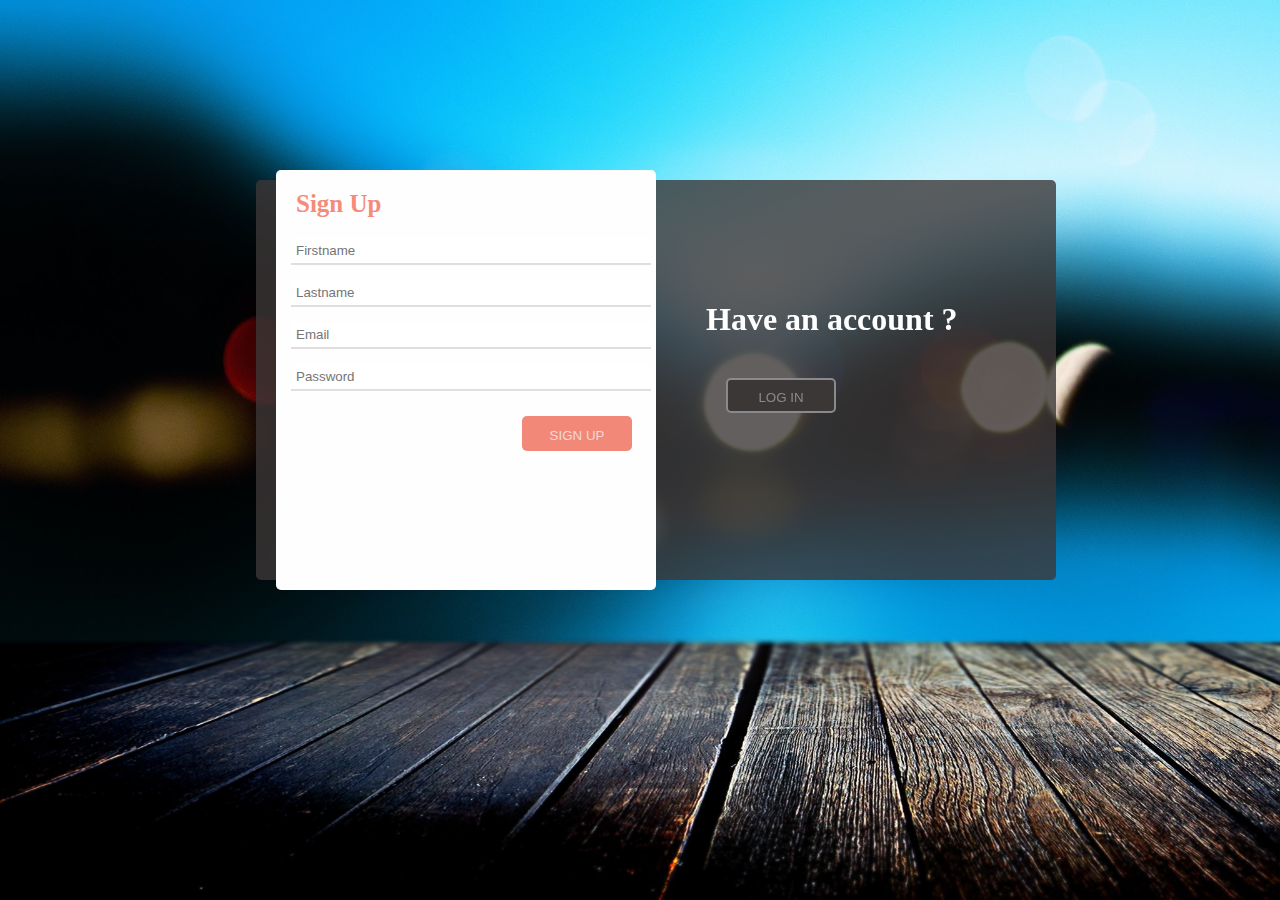
==== Js-RegularExpression/Login.html @ ae949506 "Html Form setup" ====
<!DOCTYPE html>
<html>
<head>
<title>Log in </title>
<link rel="stylesheet" type="text/css" href="login.css">
<meta name="viewport" content="width=device-width, initial-scale=1.0" />
</head>
<body>
<div class = "main">
  <div class="container">
  	<div class="form">

      <div class="signUp  pull-right">
         <h1 >Have an account ?</h1> 
         <br>
         <button class="btn-modifier" id="logIn" type="button">LOG IN</button>
         
      </div>
      <div class="logIn  pull-left">
      	<h1>Don't have an account</h1>
      	<br>
      	<button class="btn-modifier" id="signUp" type="button">SIGN UP</button>
      </div>
      </div>
    <div class="signupLogin" id="Sign-upLog-in" >
    	<div class="signupForm" id="signupForm">
         <h1>Sign Up</h1>
         <form>
          <input class="input-box" type="text" name ="firstname" placeholder="Firstname">
          <br>
          <input class="input-box" type="text" name="lastname" placeholder="Lastname">
          <br>
          <input class="input-box" type="email" name="email" placeholder="Email">
          <br>
          <input class="input-box" type="password" name="password" placeholder="Password">
         </form>
         <button class="signup-btn" type="button">SIGN UP</button>
    	</div>
    	<div class="loginForm" id="loginForm">
        <h1>Log In </h1>
        <form>
         <input class="input-box" type="email" name ="email" placeholder="Email">
         <br>
         <input class="input-box" type="password" name="password" placeholder="Password">
        </form> 
         <button class="signup-btn" type="button">Log in</button>
    	</div>
    </div>  
  </div>
</div>
<script src="https://ajax.googleapis.com/ajax/libs/jquery/1.11.3/jquery.min.js"></script>
    <script src="script1.js"></script>
</body>
</html>
---- Js-RegularExpression/login.css ----
body ,html,head,title {
	
	padding:0;
	margin:0;
	border:0;

}

.main{

	background: url("login.jpg") no-repeat ;
    width: 100%;
    background-size: cover;
        position: fixed;
        height: 100%;
}

.container{
     
	background-color: rgba(60, 55, 55, 0.8);
	top:20%;
    left: 20%;
    height:400px; 
    position: relative;
    width: 800px;
    border-radius: 5px;
    z-index: 999;
    
}

.form{

	
	height: 400px;
	width: 800px;
}

h1{
	color:white;
}


p{  
	padding-right: 60px;
	padding-left: 60px;
}

a{

	text-decoration: none;
}


.logIn{

padding-top: 50px;
width:350px;
display: inline-block;
height: 400px;
margin: 50px ;


}
.signUp{
	padding-top: 50px;
	width: 350px;
	display: inline-block;
    height: 400px;	
    margin-top: 50px;

}
.pull-right{

	float: right;
}

.pull-left{

	float:left;
}

.signupLogin h1{

color:#f68b7a;
font-size: 25px;
margin: 20px ;

}

.signupLogin{
	position:absolute;
	top: -2.5%;
	height: 420px;
	left:20px;
	width: 380px;
	z-index: 1000;
	background-color: rgba(254, 254, 254, 1); 
	transition: all 0.3s ease;
    -webkit-transition: all 0.3s ease;
    -moz-transition: all 0.3s ease;
    border-radius: 5px;
	}

.input-box {
    width: 350px;
    padding: 5px;
    margin-left: 15px;
    border: none;
    border-bottom: 2px solid #e1dde1;
    color: #e1dde1;
    padding: 5px;
    text-decoration: none;
    margin-bottom: 15px;
}

.signup-btn{
	display: inline-block;
    margin-right: 24px;
    float: right;
    padding: 8px;
    margin-top: 10px;
    border-radius: 5px;
    width: 110px;
    height: 35px;
    color: #f3d9d5;
    text-align: center;
    margin-bottom: 0;
    font-weight: 400;
    line-height: 1.42857143;
    white-space: nowrap;
    vertical-align: middle;
    -ms-touch-action: manipulation;
    touch-action: manipulation;
    cursor: pointer;
    -webkit-user-select: none;
    -moz-user-select: none;
    -ms-user-select: none;
    user-select: none;
    background-image: none;
    background-color: #f18878;
    border: 2px solid transparent;
    -webkit-appearance: none;

}

.login-active{

	left: 370px;
    animation-name: loginbox;
    animation-duration: 0.5s;
    animation-timing-function: ease-in-out;
}

.signup-active {
        left: 30px;
    animation-name: signupbox;
    animation-duration: 0.5s;
}

.signupForm{
	display: block;
	top: 150px;
}

.loginForm{
display:none;
top:150px;

}
.signup-active-loginForm{
	display: none;
}

.signup-active-signupForm{
	display: block;
}

.login-active-loginForm{
	display: block;
}
.login-active-signupForm{

	display: none;
}

@-webkit-keyframes loginbox {
    0%   {left:30px;}
    40%  {left:400px;}
    65%  {left:360px;}
    90%  {left:380px;}
    100% {left:370px;}
}

@-webkit-keyframes signupbox {
    0%   {left:370px;}
    40%  {left:0px;}
    65%  {left:40px;}
    90% {left:20px;}
    100% {left:30px;}
}

.btn-modifier {
    padding: 8px;
    margin-left: 20px;
    border-radius: 5px;
    width: 110px;
    height: 35px;
    color: #898a8e;
    text-align: center;
    margin-bottom: 0;
    font-weight: 400;
    line-height: 1.42857143;
    white-space: nowrap;
    vertical-align: middle;
    -ms-touch-action: manipulation;
    touch-action: manipulation;
    cursor: pointer;
    -webkit-user-select: none;
    -moz-user-select: none;
    -ms-user-select: none;
    user-select: none;
    background-image: none;
    background-color: #3c3737;
    border: 2px solid #898a8e;
    -webkit-appearance: none;
}

.loginForm:after {
    content: "";
    display: block;
    clear: both;
}
.signupForm.active {
    display: block;
}

.loginForm.active {
    display: block;
}
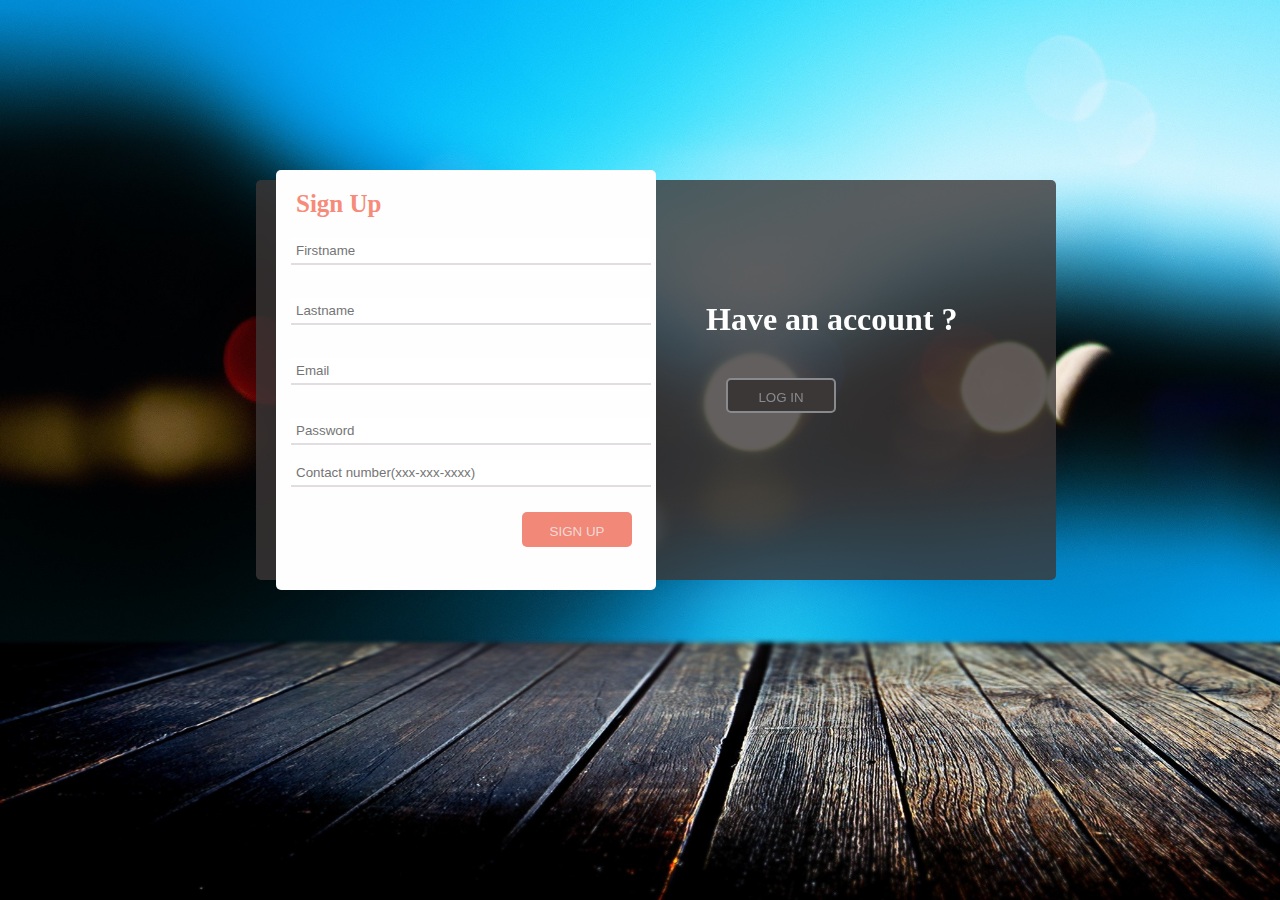
==== commit 1324a23f: "Final added email validation , tel number and password" ====
--- a/Js-RegularExpression/Login.html
+++ b/Js-RegularExpression/Login.html
@@ -26,13 +26,19 @@
     	<div class="signupForm" id="signupForm">
          <h1>Sign Up</h1>
          <form>
-          <input class="input-box" type="text" name ="firstname" placeholder="Firstname">
+          <input class="input-box" type="text" id="fname" required  name ="firstname" placeholder="Firstname">
+          <span id="name-error" class="error-msg "></span>
           <br>
-          <input class="input-box" type="text" name="lastname" placeholder="Lastname">
+          <input class="input-box" type="text" id="lname" required name="lastname" placeholder="Lastname">
+          <span id="lastname-error" class="error-msg "></span>
           <br>
-          <input class="input-box" type="email" name="email" placeholder="Email">
+          <input class="input-box" type="email" id="email-id" name="email" placeholder="Email">
+          <span id="emailname-error" class="error-msg "></span>
           <br>
-          <input class="input-box" type="password" name="password" placeholder="Password">
+          <input class="input-box" type="password" id="pwd" name="password" placeholder="Password">
+          <span id="password-error" class="error-msg "></span>
+          <input class="input-box" type="text" name="tel" id="tel" placeholder="Contact number(xxx-xxx-xxxx)">
+          <span id="telephone-error" class="error-msg "></span>
          </form>
          <button class="signup-btn" type="button">SIGN UP</button>
     	</div>
--- a/Js-RegularExpression/login.css
+++ b/Js-RegularExpression/login.css
@@ -107,7 +107,7 @@
     margin-left: 15px;
     border: none;
     border-bottom: 2px solid #e1dde1;
-    color: #e1dde1;
+    color: #f68b7a;
     padding: 5px;
     text-decoration: none;
     margin-bottom: 15px;
@@ -236,4 +236,13 @@
 
 .loginForm.active {
     display: block;
+}
+.error-msg
+{
+    color: red;
+    font-size: 12px;
+    display: block;
+    margin-left: 20px;
+    
+}
 }